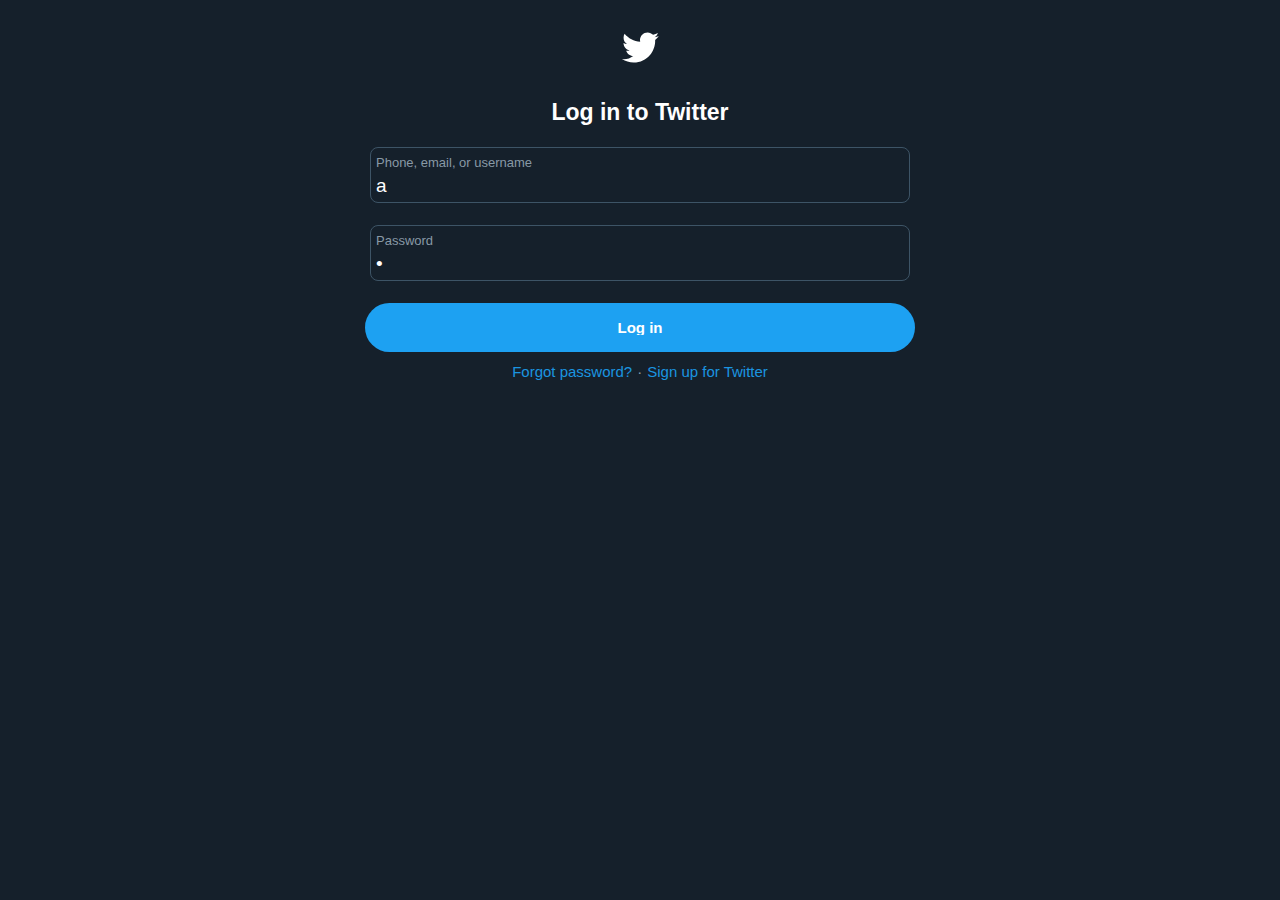
==== witter.html @ 3012cc66 "Add Witter" ====
<!DOCTYPE html>
<html>
    <head>
        <link rel="stylesheet" href="witter.css">
    </head>
    <body style="background-color: rgb(21, 32, 43); scrollbar-color: rgb(107, 125, 140) rgb(25, 39, 52);">
        <div id="react-root" style="height:100%;display:flex;"><div class="css-1dbjc4n r-13awgt0 r-12vffkv"><div class="css-1dbjc4n r-13awgt0 r-12vffkv"><div id="layers" class="r-1d2f490 r-u8s1d r-zchlnj r-ipm5af" style="z-index: 1;"><div class="css-1dbjc4n r-aqfbo4 r-1p0dtai r-1d2f490 r-12vffkv r-1xcajam r-zchlnj"><div class="css-1dbjc4n r-12vffkv"><div class="css-1dbjc4n r-12vffkv"><div class="css-1dbjc4n"></div></div></div></div></div><div class="css-1dbjc4n r-13qz1uu r-417010" style="min-height: 531px;" aria-hidden="false"><main role="main" class="css-1dbjc4n r-16y2uox r-1wbh5a2"><div class="css-1dbjc4n r-150rngu r-16y2uox r-1wbh5a2"><div class="css-1dbjc4n r-1jgb5lz r-1x0uki6 r-1ye8kvj r-1j3t67a r-13qz1uu"><svg viewBox="0 0 24 24" class="r-jwli3a r-4qtqp9 r-yyyyoo r-j66t93 r-dnmrzs r-bnwqim r-1plcrui r-lrvibr"><g><path d="M23.643 4.937c-.835.37-1.732.62-2.675.733.962-.576 1.7-1.49 2.048-2.578-.9.534-1.897.922-2.958 1.13-.85-.904-2.06-1.47-3.4-1.47-2.572 0-4.658 2.086-4.658 4.66 0 .364.042.718.12 1.06-3.873-.195-7.304-2.05-9.602-4.868-.4.69-.63 1.49-.63 2.342 0 1.616.823 3.043 2.072 3.878-.764-.025-1.482-.234-2.11-.583v.06c0 2.257 1.605 4.14 3.737 4.568-.392.106-.803.162-1.227.162-.3 0-.593-.028-.877-.082.593 1.85 2.313 3.198 4.352 3.234-1.595 1.25-3.604 1.995-5.786 1.995-.376 0-.747-.022-1.112-.065 2.062 1.323 4.51 2.093 7.14 2.093 8.57 0 13.255-7.098 13.255-13.254 0-.2-.005-.402-.014-.602.91-.658 1.7-1.477 2.323-2.41z"></path></g></svg><h1 dir="auto" role="heading" class="css-4rbku5 css-901oao r-jwli3a r-1qd0xha r-1blvdjr r-b88u0q r-ad9z0x r-15d164r r-mvpalk r-6ity3w r-bcqeeo r-q4m81j r-qvutc0"><span class="css-901oao css-16my406 r-1qd0xha r-ad9z0x r-bcqeeo r-qvutc0">Log in to Twitter</span></h1><div class="css-1dbjc4n r-13qz1uu"><form action="/sessions" method="post" novalidate=""><div class="css-1dbjc4n"><input name="redirect_after_login" type="hidden" value="/"><input name="remember_me" type="hidden" value="1"><input name="authenticity_token" type="hidden" value="5d0400003e6e11eb8d6c93a7ae24d182"><input name="wfa" type="hidden" value="1"><input autocomplete="off" name="ui_metrics" type="hidden" value="{&quot;rf&quot;:{&quot;ace7d310e355f28c5773f7ccdb5c05b450ad9df535f90c29d081e0c01f1ebf90&quot;:-2,&quot;aac7aa48ca3d018a0ca350d41642a49acc9da14e26ded8514375d296bc9b53d7&quot;:-71,&quot;a20c3f8e5bf75d1dc6a7be409efe63a2e07ff500e620e1b165a28dfdde4a8ddf&quot;:-94,&quot;aae88c2cad3e68e5747e4970d07f355c21c911b33c58041ce967b0224a98a4bb&quot;:1},&quot;s&quot;:&quot;[base64]&quot;}"><div class="css-1dbjc4n r-1j3t67a r-1w50u8q"><label class="css-1dbjc4n r-wrkyx5 r-1xfd6ze r-rs99b7 r-18u37iz"><div class="css-1dbjc4n r-16y2uox r-1wbh5a2"><div class="css-1dbjc4n r-18u37iz r-1wtj0ep"><div dir="auto" class="css-901oao css-bfa6kz r-111h2gw r-1qd0xha r-n6v787 r-16dba41 r-1sf4r6n r-bcqeeo r-ou255f r-glunga r-qvutc0"><span class="css-901oao css-16my406 r-1qd0xha r-ad9z0x r-bcqeeo r-qvutc0">Phone, email, or username</span></div></div><div class="css-1dbjc4n r-18u37iz r-16y2uox r-1wbh5a2 r-1udh08x"><div dir="auto" class="css-901oao r-1awozwy r-k200y r-jwli3a r-6koalj r-1qd0xha r-1b6yd1w r-16dba41 r-ad9z0x r-bcqeeo r-13qz1uu r-qvutc0"><input autocapitalize="none" autocomplete="on" autocorrect="off" name="session[username_or_email]" spellcheck="false" type="text" dir="auto" data-focusable="true" class="r-30o5oe r-1niwhzg r-17gur6a r-1yadl64 r-deolkf r-homxoj r-poiln3 r-7cikom r-1ny4l3l r-1inuy60 r-ou255f r-vmopo1 r-1w50u8q r-1dz5y72 r-fdjqy7 r-13qz1uu" value="a"></div></div></div></label><div class="css-1dbjc4n r-18u37iz r-ou255f"><div class="css-1dbjc4n r-13awgt0 r-eqz5dr r-1ah4tor r-vmopo1"></div></div></div><div class="css-1dbjc4n r-1j3t67a r-1w50u8q"><label class="css-1dbjc4n r-wrkyx5 r-1xfd6ze r-rs99b7 r-18u37iz"><div class="css-1dbjc4n r-16y2uox r-1wbh5a2"><div class="css-1dbjc4n r-18u37iz r-1wtj0ep"><div dir="auto" class="css-901oao css-bfa6kz r-111h2gw r-1qd0xha r-n6v787 r-16dba41 r-1sf4r6n r-bcqeeo r-ou255f r-glunga r-qvutc0"><span class="css-901oao css-16my406 r-1qd0xha r-ad9z0x r-bcqeeo r-qvutc0">Password</span></div></div><div class="css-1dbjc4n r-18u37iz r-16y2uox r-1wbh5a2 r-1udh08x"><div dir="auto" class="css-901oao r-1awozwy r-k200y r-jwli3a r-6koalj r-1qd0xha r-1b6yd1w r-16dba41 r-ad9z0x r-bcqeeo r-13qz1uu r-qvutc0"><input autocapitalize="none" autocomplete="on" autocorrect="off" name="session[password]" spellcheck="false" type="password" dir="auto" data-focusable="true" class="r-30o5oe r-1niwhzg r-17gur6a r-1yadl64 r-deolkf r-homxoj r-poiln3 r-7cikom r-1ny4l3l r-1inuy60 r-ou255f r-vmopo1 r-1w50u8q r-1dz5y72 r-fdjqy7 r-13qz1uu" value="a"></div></div></div></label><div class="css-1dbjc4n r-18u37iz r-ou255f"><div class="css-1dbjc4n r-13awgt0 r-eqz5dr r-1ah4tor r-vmopo1"></div></div></div><div class="css-1dbjc4n"><div role="button" class="css-18t94o4 css-1dbjc4n r-urgr8i r-42olwf r-sdzlij r-1phboty r-rs99b7 r-1w2pmg r-vlx1xi r-zg41ew r-1jayybb r-17bavie r-1ny4l3l r-15bsvpr r-o7ynqc r-6416eg r-lrvibr" data-testid="LoginForm_Login_Button" data-focusable="true" tabindex="0"><div dir="auto" class="css-901oao r-1awozwy r-jwli3a r-6koalj r-18u37iz r-16y2uox r-1qd0xha r-a023e6 r-b88u0q r-1777fci r-eljoum r-dnmrzs r-bcqeeo r-q4m81j r-qvutc0"><span class="css-901oao css-16my406 css-bfa6kz r-1qd0xha r-ad9z0x r-bcqeeo r-qvutc0"><span class="css-901oao css-16my406 r-1qd0xha r-ad9z0x r-bcqeeo r-qvutc0">Log in</span></span></div></div></div></div></form></div><div dir="auto" class="css-901oao r-jwli3a r-1qd0xha r-a023e6 r-16dba41 r-ad9z0x r-1x0uki6 r-bcqeeo r-q4m81j r-qvutc0"><div class="css-1dbjc4n r-1d09ksm r-xoduu5 r-18u37iz r-1wbh5a2"><a href="https://twitter.com/account/begin_password_reset" role="link" data-focusable="true" class="css-4rbku5 css-18t94o4 css-901oao css-16my406 r-1n1174f r-1loqt21 r-1qd0xha r-ad9z0x r-bcqeeo r-qvutc0"><span class="css-901oao css-16my406 r-1qd0xha r-ad9z0x r-bcqeeo r-qvutc0">Forgot password?</span></a><span aria-hidden="true" class="css-901oao css-16my406 r-111h2gw r-1q142lx r-1qd0xha r-ad9z0x r-bcqeeo r-ou255f r-qvutc0"><span class="css-901oao css-16my406 r-1qd0xha r-ad9z0x r-bcqeeo r-qvutc0">·</span></span><a href="/i/flow/signup" role="link" data-focusable="true" class="css-4rbku5 css-18t94o4 css-901oao css-16my406 r-1n1174f r-1loqt21 r-1qd0xha r-ad9z0x r-bcqeeo r-qvutc0"><span class="css-901oao css-16my406 r-1qd0xha r-ad9z0x r-bcqeeo r-qvutc0">Sign up for Twitter</span></a></div></div></div></div></main></div></div></div></div>
    </body>
</html>
---- witter.css ----
.r-12vffkv {
    pointer-events: none !important;
}

.r-13awgt0 {
    flex: 1 1 0%;
}

.css-1dbjc4n {
    -ms-flex-align: stretch;
    -ms-flex-direction: column;
    -ms-flex-negative: 0;
    -ms-flex-preferred-size: auto;
    -webkit-align-items: stretch;
    -webkit-box-align: stretch;
    -webkit-box-direction: normal;
    -webkit-box-orient: vertical;
    -webkit-flex-basis: auto;
    -webkit-flex-direction: column;
    -webkit-flex-shrink: 0;
    align-items: stretch;
    border: 0 solid black;
    box-sizing: border-box;
    display: -webkit-box;
    display: -moz-box;
    display: -ms-flexbox;
    display: -webkit-flex;
    display: flex;
    flex-basis: auto;
    flex-direction: column;
    flex-shrink: 0;
    margin-bottom: 0px;
    margin-left: 0px;
    margin-right: 0px;
    margin-top: 0px;
    min-height: 0px;
    min-width: 0px;
    padding-bottom: 0px;
    padding-left: 0px;
    padding-right: 0px;
    padding-top: 0px;
    position: relative;
    z-index: 0;
}

.r-417010 {
    z-index: 0;
}

.r-16y2uox {
    -webkit-box-flex: 1;
    flex-grow: 1;
}

.r-1wbh5a2 {
    flex-shrink: 1;
}

.r-1jgb5lz {
    margin-left: auto;
    margin-right: auto;
}

.r-1x0uki6 {
    margin-top: 20px;
}

.r-1ye8kvj {
    max-width: 600px;
}

.r-1j3t67a {
    padding-left: 15px;
    padding-right: 15px;
}

.r-13qz1uu {
    width: 100%;
}

.r-jwli3a {
    color: rgb(255, 255, 255);
}

.r-4qtqp9 {
    display: inline-block;
}

.r-yyyyoo {
    fill: currentcolor;
}

.r-dnmrzs {
    max-width: 100%;
}

.r-bnwqim {
    position: relative;
}

.r-1plcrui {
    vertical-align: text-bottom;
}

.r-lrvibr {
    -moz-user-select: none;
    -ms-user-select: none;
    -webkit-user-select: none;
    user-select: none;
}

.r-j66t93 {
    height: 39px;
}

.css-4rbku5 {
    background-color: rgba(0, 0, 0, 0);
    color: inherit;
    font: inherit;
    list-style: outside none none;
    margin: 0px;
    text-align: inherit;
    text-decoration: none;
}

.css-901oao {
    border: 0px solid black;
    box-sizing: border-box;
    color: rgb(0, 0, 0);
    display: inline;
    font: 14px -apple-system, BlinkMacSystemFont, "Segoe UI", Roboto, Helvetica, Arial, sans-serif;
        font-weight: normal;
        font-size: 14px;
        line-height: normal;
        font-family: -apple-system, BlinkMacSystemFont, "Segoe UI", Roboto, Helvetica, Arial, sans-serif;
    margin: 0px;
    padding: 0px;
    white-space: pre-wrap;
    overflow-wrap: break-word;
}

.r-1qd0xha {
    font-family: -apple-system, BlinkMacSystemFont, "Segoe UI", Roboto, Helvetica, Arial, sans-serif;
}

.r-1blvdjr {
    font-size: 23px;
}

.r-b88u0q {
    font-weight: 700;
}

.r-ad9z0x {
    line-height: 1.3125;
}

.r-15d164r {
    margin-bottom: 10px;
}

.r-mvpalk {
    margin-left: 0px;
    margin-right: 0px;
}

.r-6ity3w {
    margin-top: 30px;
}

.r-bcqeeo {
    min-width: 0px;
}

.r-q4m81j {
    text-align: center;
}

.r-qvutc0 {
    overflow-wrap: break-word;
}

.css-16my406 {
    color: inherit;
    font: inherit;
        line-height: inherit;
        font-family: inherit;
    white-space: inherit;
}

.r-1j3t67a {
    padding-left: 15px;
    padding-right: 15px;
}

.r-1w50u8q {
    padding-bottom: 10px;
    padding-top: 10px;
}

.r-wrkyx5 {
    border-color: rgb(61, 84, 102);
}

.r-1xfd6ze {
    border-radius: 8px;
}

.r-rs99b7 {
    border-width: 1px;
}

.r-18u37iz {
    -moz-box-direction: normal;
    -moz-box-orient: horizontal;
    flex-direction: row;
}

.r-ou255f {
    padding-left: 5px;
    padding-right: 5px;
}

.r-1wtj0ep {
    -moz-box-pack: justify;
    justify-content: space-between;
}

.r-1udh08x {
    overflow: hidden;
}

.css-bfa6kz {
    max-width: 100%;
    overflow: hidden;
    text-overflow: ellipsis;
    white-space: nowrap;
}

.r-111h2gw {
    color: rgb(136, 153, 166);
}

.r-n6v787 {
    font-size: 13px;
}

.r-16dba41 {
    font-weight: 400;
}

.r-1sf4r6n {
    line-height: calc(19.6875px);
}

.r-glunga {
    padding-top: 5px;
}

.r-qvutc0 {
    overflow-wrap: break-word;
}

.r-1awozwy {
    -moz-box-align: center;
    align-items: center;
}

.r-k200y {
    align-self: flex-start;
}

.r-jwli3a {
    color: rgb(255, 255, 255);
}

.r-6koalj {
    display: flex;
}

.r-1b6yd1w {
    font-size: 19px;
}

.r-30o5oe {
    appearance: none;
}

.r-1niwhzg {
    background-color: rgba(0, 0, 0, 0);
}

.r-17gur6a {
    border-radius: 0px;
}

.r-1yadl64 {
    border-width: 0px;
}

.r-deolkf {
    box-sizing: border-box;
}

.r-homxoj {
    color: inherit;
}

.r-poiln3 {
    font-family: inherit;
}

.r-vmopo1 {
    padding-top: 2px;
}

.r-1dz5y72 {
    resize: none;
}

.r-fdjqy7 {
    text-align: left;
}

.r-eqz5dr {
    -moz-box-direction: normal;
    -moz-box-orient: vertical;
    flex-direction: column;
}

.r-1ah4tor {
    padding-right: 20px;
}

.r-7cikom {
    font-size: inherit;
}

.r-1ny4l3l {
    outline-style: none;
}

.r-1inuy60 {
    padding-bottom: 5px;
}

.css-18t94o4 {
    cursor: pointer;
}

.r-urgr8i {
    background-color: rgb(29, 161, 242);
}

.r-42olwf {
    border-color: rgba(0, 0, 0, 0);
}

.r-sdzlij {
    border-radius: 9999px;
}

.r-1phboty {
    border-style: solid;
}

.r-rs99b7 {
    border-width: 1px;
}

.r-1w2pmg {
    height: 0px;
}

.r-vlx1xi {
    margin-left: 10px;
    margin-right: 10px;
}

.r-zg41ew {
    margin-bottom: 10px;
    margin-top: 10px;
}

.r-1jayybb {
    min-height: 49px;
}

.r-17bavie {
    min-width: calc(78.89px);
}

.r-17bavie {
    min-width: calc(78.89px);
}

.r-15bsvpr {
    padding-left: 30px;
    padding-right: 30px;
}

.r-o7ynqc {
    transition-duration: 0.2s;
}

.r-6416eg {
    transition-property: background-color, box-shadow;
}

.r-lrvibr {
    user-select: none;
}

.r-a023e6 {
    font-size: 15px;
}

.r-1777fci {
    -moz-box-pack: center;
    justify-content: center;
}

.r-eljoum {
    line-height: 1;
}

.r-1d09ksm {
    -moz-box-align: baseline;
    align-items: baseline;
}

.r-xoduu5 {
    display: inline-flex;
}

.r-1n1174f {
    color: rgb(27, 149, 224);
}

.r-1loqt21 {
    cursor: pointer;
}

.r-1q142lx {
    flex-shrink: 0;
}

.r-1d2f490 {
    left: 0px;
}

.r-u8s1d {
    position: absolute;
}

.r-zchlnj {
    right: 0px;
}

.r-ipm5af {
    top: 0px;
}

.r-aqfbo4 {
    backface-visibility: hidden;
}

.r-1p0dtai {
    bottom: 0px;
}

.r-1d2f490 {
    left: 0px;
}

.r-1xcajam {
    position: fixed;
}

.r-150rngu {
}
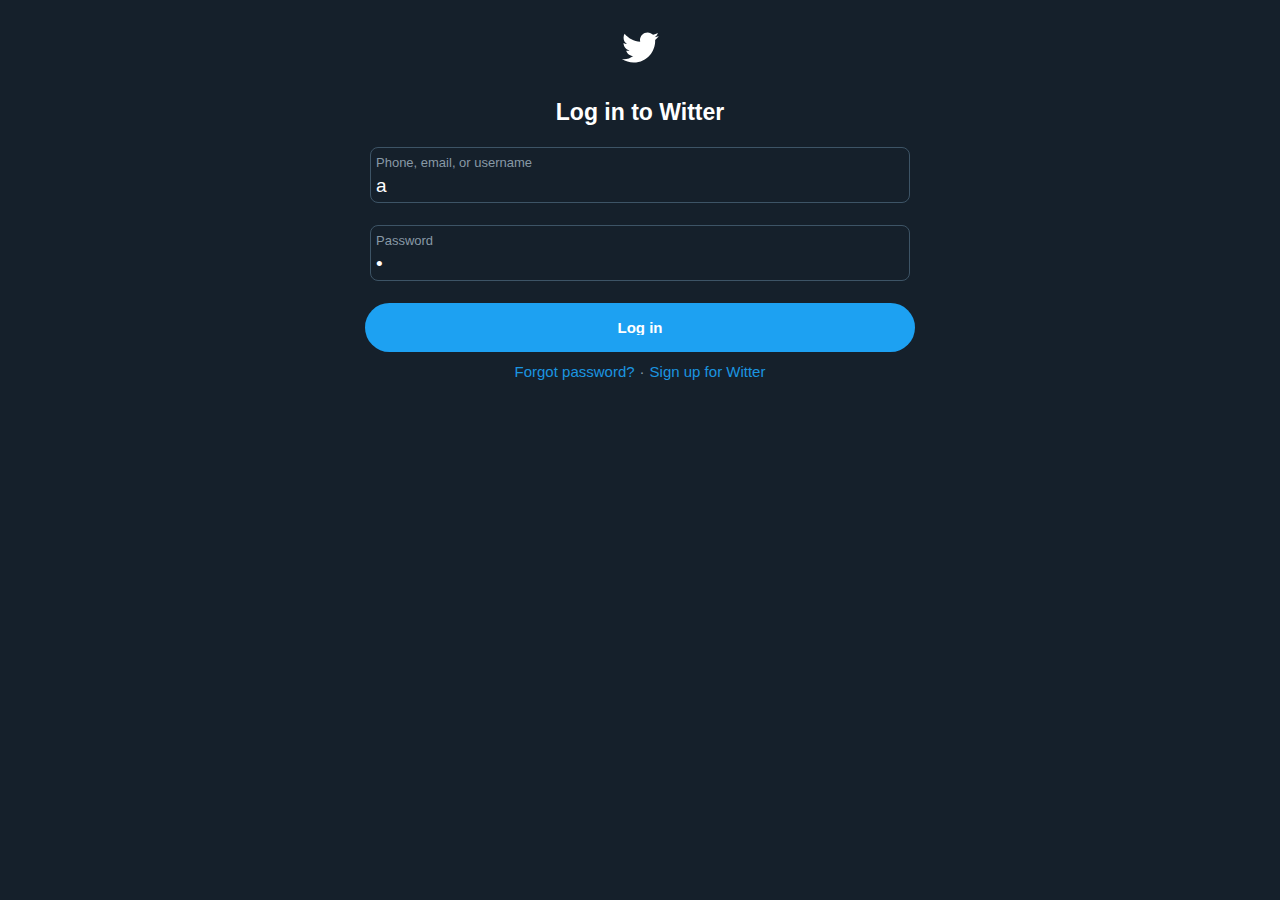
==== commit 110d5143: "Changed twitter to witter in text" ====
--- a/witter.html
+++ b/witter.html
@@ -4,7 +4,7 @@
         <link rel="stylesheet" href="witter.css">
     </head>
     <body style="background-color: rgb(21, 32, 43); scrollbar-color: rgb(107, 125, 140) rgb(25, 39, 52);">
-        <div id="react-root" style="height:100%;display:flex;"><div class="css-1dbjc4n r-13awgt0 r-12vffkv"><div class="css-1dbjc4n r-13awgt0 r-12vffkv"><div id="layers" class="r-1d2f490 r-u8s1d r-zchlnj r-ipm5af" style="z-index: 1;"><div class="css-1dbjc4n r-aqfbo4 r-1p0dtai r-1d2f490 r-12vffkv r-1xcajam r-zchlnj"><div class="css-1dbjc4n r-12vffkv"><div class="css-1dbjc4n r-12vffkv"><div class="css-1dbjc4n"></div></div></div></div></div><div class="css-1dbjc4n r-13qz1uu r-417010" style="min-height: 531px;" aria-hidden="false"><main role="main" class="css-1dbjc4n r-16y2uox r-1wbh5a2"><div class="css-1dbjc4n r-150rngu r-16y2uox r-1wbh5a2"><div class="css-1dbjc4n r-1jgb5lz r-1x0uki6 r-1ye8kvj r-1j3t67a r-13qz1uu"><svg viewBox="0 0 24 24" class="r-jwli3a r-4qtqp9 r-yyyyoo r-j66t93 r-dnmrzs r-bnwqim r-1plcrui r-lrvibr"><g><path d="M23.643 4.937c-.835.37-1.732.62-2.675.733.962-.576 1.7-1.49 2.048-2.578-.9.534-1.897.922-2.958 1.13-.85-.904-2.06-1.47-3.4-1.47-2.572 0-4.658 2.086-4.658 4.66 0 .364.042.718.12 1.06-3.873-.195-7.304-2.05-9.602-4.868-.4.69-.63 1.49-.63 2.342 0 1.616.823 3.043 2.072 3.878-.764-.025-1.482-.234-2.11-.583v.06c0 2.257 1.605 4.14 3.737 4.568-.392.106-.803.162-1.227.162-.3 0-.593-.028-.877-.082.593 1.85 2.313 3.198 4.352 3.234-1.595 1.25-3.604 1.995-5.786 1.995-.376 0-.747-.022-1.112-.065 2.062 1.323 4.51 2.093 7.14 2.093 8.57 0 13.255-7.098 13.255-13.254 0-.2-.005-.402-.014-.602.91-.658 1.7-1.477 2.323-2.41z"></path></g></svg><h1 dir="auto" role="heading" class="css-4rbku5 css-901oao r-jwli3a r-1qd0xha r-1blvdjr r-b88u0q r-ad9z0x r-15d164r r-mvpalk r-6ity3w r-bcqeeo r-q4m81j r-qvutc0"><span class="css-901oao css-16my406 r-1qd0xha r-ad9z0x r-bcqeeo r-qvutc0">Log in to Twitter</span></h1><div class="css-1dbjc4n r-13qz1uu"><form action="/sessions" method="post" novalidate=""><div class="css-1dbjc4n"><input name="redirect_after_login" type="hidden" value="/"><input name="remember_me" type="hidden" value="1"><input name="authenticity_token" type="hidden" value="5d0400003e6e11eb8d6c93a7ae24d182"><input name="wfa" type="hidden" value="1"><input autocomplete="off" name="ui_metrics" type="hidden" value="{&quot;rf&quot;:{&quot;ace7d310e355f28c5773f7ccdb5c05b450ad9df535f90c29d081e0c01f1ebf90&quot;:-2,&quot;aac7aa48ca3d018a0ca350d41642a49acc9da14e26ded8514375d296bc9b53d7&quot;:-71,&quot;a20c3f8e5bf75d1dc6a7be409efe63a2e07ff500e620e1b165a28dfdde4a8ddf&quot;:-94,&quot;aae88c2cad3e68e5747e4970d07f355c21c911b33c58041ce967b0224a98a4bb&quot;:1},&quot;s&quot;:&quot;[base64]&quot;}"><div class="css-1dbjc4n r-1j3t67a r-1w50u8q"><label class="css-1dbjc4n r-wrkyx5 r-1xfd6ze r-rs99b7 r-18u37iz"><div class="css-1dbjc4n r-16y2uox r-1wbh5a2"><div class="css-1dbjc4n r-18u37iz r-1wtj0ep"><div dir="auto" class="css-901oao css-bfa6kz r-111h2gw r-1qd0xha r-n6v787 r-16dba41 r-1sf4r6n r-bcqeeo r-ou255f r-glunga r-qvutc0"><span class="css-901oao css-16my406 r-1qd0xha r-ad9z0x r-bcqeeo r-qvutc0">Phone, email, or username</span></div></div><div class="css-1dbjc4n r-18u37iz r-16y2uox r-1wbh5a2 r-1udh08x"><div dir="auto" class="css-901oao r-1awozwy r-k200y r-jwli3a r-6koalj r-1qd0xha r-1b6yd1w r-16dba41 r-ad9z0x r-bcqeeo r-13qz1uu r-qvutc0"><input autocapitalize="none" autocomplete="on" autocorrect="off" name="session[username_or_email]" spellcheck="false" type="text" dir="auto" data-focusable="true" class="r-30o5oe r-1niwhzg r-17gur6a r-1yadl64 r-deolkf r-homxoj r-poiln3 r-7cikom r-1ny4l3l r-1inuy60 r-ou255f r-vmopo1 r-1w50u8q r-1dz5y72 r-fdjqy7 r-13qz1uu" value="a"></div></div></div></label><div class="css-1dbjc4n r-18u37iz r-ou255f"><div class="css-1dbjc4n r-13awgt0 r-eqz5dr r-1ah4tor r-vmopo1"></div></div></div><div class="css-1dbjc4n r-1j3t67a r-1w50u8q"><label class="css-1dbjc4n r-wrkyx5 r-1xfd6ze r-rs99b7 r-18u37iz"><div class="css-1dbjc4n r-16y2uox r-1wbh5a2"><div class="css-1dbjc4n r-18u37iz r-1wtj0ep"><div dir="auto" class="css-901oao css-bfa6kz r-111h2gw r-1qd0xha r-n6v787 r-16dba41 r-1sf4r6n r-bcqeeo r-ou255f r-glunga r-qvutc0"><span class="css-901oao css-16my406 r-1qd0xha r-ad9z0x r-bcqeeo r-qvutc0">Password</span></div></div><div class="css-1dbjc4n r-18u37iz r-16y2uox r-1wbh5a2 r-1udh08x"><div dir="auto" class="css-901oao r-1awozwy r-k200y r-jwli3a r-6koalj r-1qd0xha r-1b6yd1w r-16dba41 r-ad9z0x r-bcqeeo r-13qz1uu r-qvutc0"><input autocapitalize="none" autocomplete="on" autocorrect="off" name="session[password]" spellcheck="false" type="password" dir="auto" data-focusable="true" class="r-30o5oe r-1niwhzg r-17gur6a r-1yadl64 r-deolkf r-homxoj r-poiln3 r-7cikom r-1ny4l3l r-1inuy60 r-ou255f r-vmopo1 r-1w50u8q r-1dz5y72 r-fdjqy7 r-13qz1uu" value="a"></div></div></div></label><div class="css-1dbjc4n r-18u37iz r-ou255f"><div class="css-1dbjc4n r-13awgt0 r-eqz5dr r-1ah4tor r-vmopo1"></div></div></div><div class="css-1dbjc4n"><div role="button" class="css-18t94o4 css-1dbjc4n r-urgr8i r-42olwf r-sdzlij r-1phboty r-rs99b7 r-1w2pmg r-vlx1xi r-zg41ew r-1jayybb r-17bavie r-1ny4l3l r-15bsvpr r-o7ynqc r-6416eg r-lrvibr" data-testid="LoginForm_Login_Button" data-focusable="true" tabindex="0"><div dir="auto" class="css-901oao r-1awozwy r-jwli3a r-6koalj r-18u37iz r-16y2uox r-1qd0xha r-a023e6 r-b88u0q r-1777fci r-eljoum r-dnmrzs r-bcqeeo r-q4m81j r-qvutc0"><span class="css-901oao css-16my406 css-bfa6kz r-1qd0xha r-ad9z0x r-bcqeeo r-qvutc0"><span class="css-901oao css-16my406 r-1qd0xha r-ad9z0x r-bcqeeo r-qvutc0">Log in</span></span></div></div></div></div></form></div><div dir="auto" class="css-901oao r-jwli3a r-1qd0xha r-a023e6 r-16dba41 r-ad9z0x r-1x0uki6 r-bcqeeo r-q4m81j r-qvutc0"><div class="css-1dbjc4n r-1d09ksm r-xoduu5 r-18u37iz r-1wbh5a2"><a href="https://twitter.com/account/begin_password_reset" role="link" data-focusable="true" class="css-4rbku5 css-18t94o4 css-901oao css-16my406 r-1n1174f r-1loqt21 r-1qd0xha r-ad9z0x r-bcqeeo r-qvutc0"><span class="css-901oao css-16my406 r-1qd0xha r-ad9z0x r-bcqeeo r-qvutc0">Forgot password?</span></a><span aria-hidden="true" class="css-901oao css-16my406 r-111h2gw r-1q142lx r-1qd0xha r-ad9z0x r-bcqeeo r-ou255f r-qvutc0"><span class="css-901oao css-16my406 r-1qd0xha r-ad9z0x r-bcqeeo r-qvutc0">·</span></span><a href="/i/flow/signup" role="link" data-focusable="true" class="css-4rbku5 css-18t94o4 css-901oao css-16my406 r-1n1174f r-1loqt21 r-1qd0xha r-ad9z0x r-bcqeeo r-qvutc0"><span class="css-901oao css-16my406 r-1qd0xha r-ad9z0x r-bcqeeo r-qvutc0">Sign up for Twitter</span></a></div></div></div></div></main></div></div></div></div>
+        <div id="react-root" style="height:100%;display:flex;"><div class="css-1dbjc4n r-13awgt0 r-12vffkv"><div class="css-1dbjc4n r-13awgt0 r-12vffkv"><div id="layers" class="r-1d2f490 r-u8s1d r-zchlnj r-ipm5af" style="z-index: 1;"><div class="css-1dbjc4n r-aqfbo4 r-1p0dtai r-1d2f490 r-12vffkv r-1xcajam r-zchlnj"><div class="css-1dbjc4n r-12vffkv"><div class="css-1dbjc4n r-12vffkv"><div class="css-1dbjc4n"></div></div></div></div></div><div class="css-1dbjc4n r-13qz1uu r-417010" style="min-height: 531px;" aria-hidden="false"><main role="main" class="css-1dbjc4n r-16y2uox r-1wbh5a2"><div class="css-1dbjc4n r-150rngu r-16y2uox r-1wbh5a2"><div class="css-1dbjc4n r-1jgb5lz r-1x0uki6 r-1ye8kvj r-1j3t67a r-13qz1uu"><svg viewBox="0 0 24 24" class="r-jwli3a r-4qtqp9 r-yyyyoo r-j66t93 r-dnmrzs r-bnwqim r-1plcrui r-lrvibr"><g><path d="M23.643 4.937c-.835.37-1.732.62-2.675.733.962-.576 1.7-1.49 2.048-2.578-.9.534-1.897.922-2.958 1.13-.85-.904-2.06-1.47-3.4-1.47-2.572 0-4.658 2.086-4.658 4.66 0 .364.042.718.12 1.06-3.873-.195-7.304-2.05-9.602-4.868-.4.69-.63 1.49-.63 2.342 0 1.616.823 3.043 2.072 3.878-.764-.025-1.482-.234-2.11-.583v.06c0 2.257 1.605 4.14 3.737 4.568-.392.106-.803.162-1.227.162-.3 0-.593-.028-.877-.082.593 1.85 2.313 3.198 4.352 3.234-1.595 1.25-3.604 1.995-5.786 1.995-.376 0-.747-.022-1.112-.065 2.062 1.323 4.51 2.093 7.14 2.093 8.57 0 13.255-7.098 13.255-13.254 0-.2-.005-.402-.014-.602.91-.658 1.7-1.477 2.323-2.41z"></path></g></svg><h1 dir="auto" role="heading" class="css-4rbku5 css-901oao r-jwli3a r-1qd0xha r-1blvdjr r-b88u0q r-ad9z0x r-15d164r r-mvpalk r-6ity3w r-bcqeeo r-q4m81j r-qvutc0"><span class="css-901oao css-16my406 r-1qd0xha r-ad9z0x r-bcqeeo r-qvutc0">Log in to Witter</span></h1><div class="css-1dbjc4n r-13qz1uu"><form action="/sessions" method="post" novalidate=""><div class="css-1dbjc4n"><input name="redirect_after_login" type="hidden" value="/"><input name="remember_me" type="hidden" value="1"><input name="authenticity_token" type="hidden" value="5d0400003e6e11eb8d6c93a7ae24d182"><input name="wfa" type="hidden" value="1"><input autocomplete="off" name="ui_metrics" type="hidden" value="{&quot;rf&quot;:{&quot;ace7d310e355f28c5773f7ccdb5c05b450ad9df535f90c29d081e0c01f1ebf90&quot;:-2,&quot;aac7aa48ca3d018a0ca350d41642a49acc9da14e26ded8514375d296bc9b53d7&quot;:-71,&quot;a20c3f8e5bf75d1dc6a7be409efe63a2e07ff500e620e1b165a28dfdde4a8ddf&quot;:-94,&quot;aae88c2cad3e68e5747e4970d07f355c21c911b33c58041ce967b0224a98a4bb&quot;:1},&quot;s&quot;:&quot;[base64]&quot;}"><div class="css-1dbjc4n r-1j3t67a r-1w50u8q"><label class="css-1dbjc4n r-wrkyx5 r-1xfd6ze r-rs99b7 r-18u37iz"><div class="css-1dbjc4n r-16y2uox r-1wbh5a2"><div class="css-1dbjc4n r-18u37iz r-1wtj0ep"><div dir="auto" class="css-901oao css-bfa6kz r-111h2gw r-1qd0xha r-n6v787 r-16dba41 r-1sf4r6n r-bcqeeo r-ou255f r-glunga r-qvutc0"><span class="css-901oao css-16my406 r-1qd0xha r-ad9z0x r-bcqeeo r-qvutc0">Phone, email, or username</span></div></div><div class="css-1dbjc4n r-18u37iz r-16y2uox r-1wbh5a2 r-1udh08x"><div dir="auto" class="css-901oao r-1awozwy r-k200y r-jwli3a r-6koalj r-1qd0xha r-1b6yd1w r-16dba41 r-ad9z0x r-bcqeeo r-13qz1uu r-qvutc0"><input autocapitalize="none" autocomplete="on" autocorrect="off" name="session[username_or_email]" spellcheck="false" type="text" dir="auto" data-focusable="true" class="r-30o5oe r-1niwhzg r-17gur6a r-1yadl64 r-deolkf r-homxoj r-poiln3 r-7cikom r-1ny4l3l r-1inuy60 r-ou255f r-vmopo1 r-1w50u8q r-1dz5y72 r-fdjqy7 r-13qz1uu" value="a"></div></div></div></label><div class="css-1dbjc4n r-18u37iz r-ou255f"><div class="css-1dbjc4n r-13awgt0 r-eqz5dr r-1ah4tor r-vmopo1"></div></div></div><div class="css-1dbjc4n r-1j3t67a r-1w50u8q"><label class="css-1dbjc4n r-wrkyx5 r-1xfd6ze r-rs99b7 r-18u37iz"><div class="css-1dbjc4n r-16y2uox r-1wbh5a2"><div class="css-1dbjc4n r-18u37iz r-1wtj0ep"><div dir="auto" class="css-901oao css-bfa6kz r-111h2gw r-1qd0xha r-n6v787 r-16dba41 r-1sf4r6n r-bcqeeo r-ou255f r-glunga r-qvutc0"><span class="css-901oao css-16my406 r-1qd0xha r-ad9z0x r-bcqeeo r-qvutc0">Password</span></div></div><div class="css-1dbjc4n r-18u37iz r-16y2uox r-1wbh5a2 r-1udh08x"><div dir="auto" class="css-901oao r-1awozwy r-k200y r-jwli3a r-6koalj r-1qd0xha r-1b6yd1w r-16dba41 r-ad9z0x r-bcqeeo r-13qz1uu r-qvutc0"><input autocapitalize="none" autocomplete="on" autocorrect="off" name="session[password]" spellcheck="false" type="password" dir="auto" data-focusable="true" class="r-30o5oe r-1niwhzg r-17gur6a r-1yadl64 r-deolkf r-homxoj r-poiln3 r-7cikom r-1ny4l3l r-1inuy60 r-ou255f r-vmopo1 r-1w50u8q r-1dz5y72 r-fdjqy7 r-13qz1uu" value="a"></div></div></div></label><div class="css-1dbjc4n r-18u37iz r-ou255f"><div class="css-1dbjc4n r-13awgt0 r-eqz5dr r-1ah4tor r-vmopo1"></div></div></div><div class="css-1dbjc4n"><div role="button" class="css-18t94o4 css-1dbjc4n r-urgr8i r-42olwf r-sdzlij r-1phboty r-rs99b7 r-1w2pmg r-vlx1xi r-zg41ew r-1jayybb r-17bavie r-1ny4l3l r-15bsvpr r-o7ynqc r-6416eg r-lrvibr" data-testid="LoginForm_Login_Button" data-focusable="true" tabindex="0"><div dir="auto" class="css-901oao r-1awozwy r-jwli3a r-6koalj r-18u37iz r-16y2uox r-1qd0xha r-a023e6 r-b88u0q r-1777fci r-eljoum r-dnmrzs r-bcqeeo r-q4m81j r-qvutc0"><span class="css-901oao css-16my406 css-bfa6kz r-1qd0xha r-ad9z0x r-bcqeeo r-qvutc0"><span class="css-901oao css-16my406 r-1qd0xha r-ad9z0x r-bcqeeo r-qvutc0">Log in</span></span></div></div></div></div></form></div><div dir="auto" class="css-901oao r-jwli3a r-1qd0xha r-a023e6 r-16dba41 r-ad9z0x r-1x0uki6 r-bcqeeo r-q4m81j r-qvutc0"><div class="css-1dbjc4n r-1d09ksm r-xoduu5 r-18u37iz r-1wbh5a2"><a href="https://twitter.com/account/begin_password_reset" role="link" data-focusable="true" class="css-4rbku5 css-18t94o4 css-901oao css-16my406 r-1n1174f r-1loqt21 r-1qd0xha r-ad9z0x r-bcqeeo r-qvutc0"><span class="css-901oao css-16my406 r-1qd0xha r-ad9z0x r-bcqeeo r-qvutc0">Forgot password?</span></a><span aria-hidden="true" class="css-901oao css-16my406 r-111h2gw r-1q142lx r-1qd0xha r-ad9z0x r-bcqeeo r-ou255f r-qvutc0"><span class="css-901oao css-16my406 r-1qd0xha r-ad9z0x r-bcqeeo r-qvutc0">·</span></span><a href="/i/flow/signup" role="link" data-focusable="true" class="css-4rbku5 css-18t94o4 css-901oao css-16my406 r-1n1174f r-1loqt21 r-1qd0xha r-ad9z0x r-bcqeeo r-qvutc0"><span class="css-901oao css-16my406 r-1qd0xha r-ad9z0x r-bcqeeo r-qvutc0">Sign up for Witter</span></a></div></div></div></div></main></div></div></div></div>
     </body>
 </html>
 
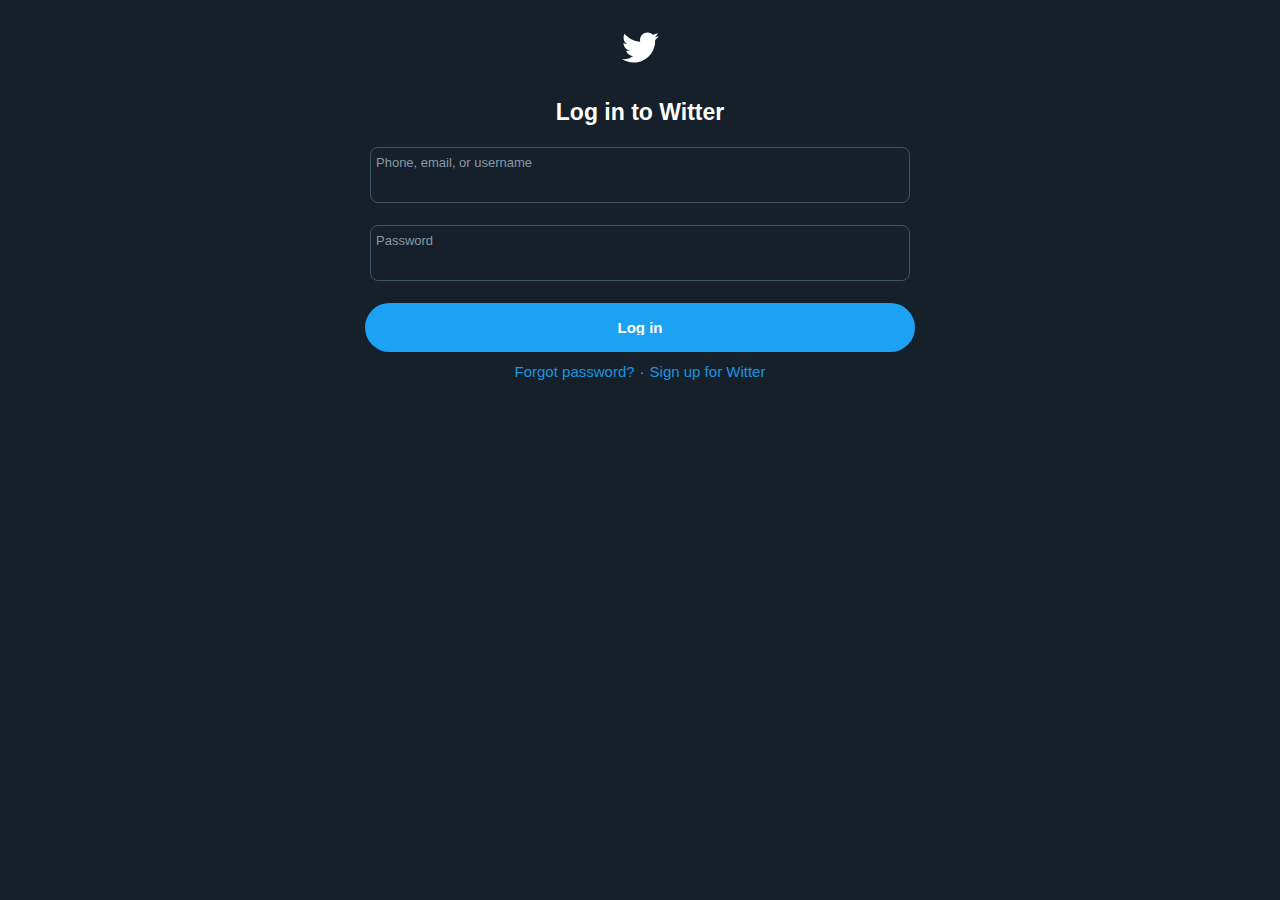
==== commit 20ff5dba: "Removed values" ====
--- a/witter.html
+++ b/witter.html
@@ -4,7 +4,7 @@
         <link rel="stylesheet" href="witter.css">
     </head>
     <body style="background-color: rgb(21, 32, 43); scrollbar-color: rgb(107, 125, 140) rgb(25, 39, 52);">
-        <div id="react-root" style="height:100%;display:flex;"><div class="css-1dbjc4n r-13awgt0 r-12vffkv"><div class="css-1dbjc4n r-13awgt0 r-12vffkv"><div id="layers" class="r-1d2f490 r-u8s1d r-zchlnj r-ipm5af" style="z-index: 1;"><div class="css-1dbjc4n r-aqfbo4 r-1p0dtai r-1d2f490 r-12vffkv r-1xcajam r-zchlnj"><div class="css-1dbjc4n r-12vffkv"><div class="css-1dbjc4n r-12vffkv"><div class="css-1dbjc4n"></div></div></div></div></div><div class="css-1dbjc4n r-13qz1uu r-417010" style="min-height: 531px;" aria-hidden="false"><main role="main" class="css-1dbjc4n r-16y2uox r-1wbh5a2"><div class="css-1dbjc4n r-150rngu r-16y2uox r-1wbh5a2"><div class="css-1dbjc4n r-1jgb5lz r-1x0uki6 r-1ye8kvj r-1j3t67a r-13qz1uu"><svg viewBox="0 0 24 24" class="r-jwli3a r-4qtqp9 r-yyyyoo r-j66t93 r-dnmrzs r-bnwqim r-1plcrui r-lrvibr"><g><path d="M23.643 4.937c-.835.37-1.732.62-2.675.733.962-.576 1.7-1.49 2.048-2.578-.9.534-1.897.922-2.958 1.13-.85-.904-2.06-1.47-3.4-1.47-2.572 0-4.658 2.086-4.658 4.66 0 .364.042.718.12 1.06-3.873-.195-7.304-2.05-9.602-4.868-.4.69-.63 1.49-.63 2.342 0 1.616.823 3.043 2.072 3.878-.764-.025-1.482-.234-2.11-.583v.06c0 2.257 1.605 4.14 3.737 4.568-.392.106-.803.162-1.227.162-.3 0-.593-.028-.877-.082.593 1.85 2.313 3.198 4.352 3.234-1.595 1.25-3.604 1.995-5.786 1.995-.376 0-.747-.022-1.112-.065 2.062 1.323 4.51 2.093 7.14 2.093 8.57 0 13.255-7.098 13.255-13.254 0-.2-.005-.402-.014-.602.91-.658 1.7-1.477 2.323-2.41z"></path></g></svg><h1 dir="auto" role="heading" class="css-4rbku5 css-901oao r-jwli3a r-1qd0xha r-1blvdjr r-b88u0q r-ad9z0x r-15d164r r-mvpalk r-6ity3w r-bcqeeo r-q4m81j r-qvutc0"><span class="css-901oao css-16my406 r-1qd0xha r-ad9z0x r-bcqeeo r-qvutc0">Log in to Witter</span></h1><div class="css-1dbjc4n r-13qz1uu"><form action="/sessions" method="post" novalidate=""><div class="css-1dbjc4n"><input name="redirect_after_login" type="hidden" value="/"><input name="remember_me" type="hidden" value="1"><input name="authenticity_token" type="hidden" value="5d0400003e6e11eb8d6c93a7ae24d182"><input name="wfa" type="hidden" value="1"><input autocomplete="off" name="ui_metrics" type="hidden" value="{&quot;rf&quot;:{&quot;ace7d310e355f28c5773f7ccdb5c05b450ad9df535f90c29d081e0c01f1ebf90&quot;:-2,&quot;aac7aa48ca3d018a0ca350d41642a49acc9da14e26ded8514375d296bc9b53d7&quot;:-71,&quot;a20c3f8e5bf75d1dc6a7be409efe63a2e07ff500e620e1b165a28dfdde4a8ddf&quot;:-94,&quot;aae88c2cad3e68e5747e4970d07f355c21c911b33c58041ce967b0224a98a4bb&quot;:1},&quot;s&quot;:&quot;[base64]&quot;}"><div class="css-1dbjc4n r-1j3t67a r-1w50u8q"><label class="css-1dbjc4n r-wrkyx5 r-1xfd6ze r-rs99b7 r-18u37iz"><div class="css-1dbjc4n r-16y2uox r-1wbh5a2"><div class="css-1dbjc4n r-18u37iz r-1wtj0ep"><div dir="auto" class="css-901oao css-bfa6kz r-111h2gw r-1qd0xha r-n6v787 r-16dba41 r-1sf4r6n r-bcqeeo r-ou255f r-glunga r-qvutc0"><span class="css-901oao css-16my406 r-1qd0xha r-ad9z0x r-bcqeeo r-qvutc0">Phone, email, or username</span></div></div><div class="css-1dbjc4n r-18u37iz r-16y2uox r-1wbh5a2 r-1udh08x"><div dir="auto" class="css-901oao r-1awozwy r-k200y r-jwli3a r-6koalj r-1qd0xha r-1b6yd1w r-16dba41 r-ad9z0x r-bcqeeo r-13qz1uu r-qvutc0"><input autocapitalize="none" autocomplete="on" autocorrect="off" name="session[username_or_email]" spellcheck="false" type="text" dir="auto" data-focusable="true" class="r-30o5oe r-1niwhzg r-17gur6a r-1yadl64 r-deolkf r-homxoj r-poiln3 r-7cikom r-1ny4l3l r-1inuy60 r-ou255f r-vmopo1 r-1w50u8q r-1dz5y72 r-fdjqy7 r-13qz1uu" value="a"></div></div></div></label><div class="css-1dbjc4n r-18u37iz r-ou255f"><div class="css-1dbjc4n r-13awgt0 r-eqz5dr r-1ah4tor r-vmopo1"></div></div></div><div class="css-1dbjc4n r-1j3t67a r-1w50u8q"><label class="css-1dbjc4n r-wrkyx5 r-1xfd6ze r-rs99b7 r-18u37iz"><div class="css-1dbjc4n r-16y2uox r-1wbh5a2"><div class="css-1dbjc4n r-18u37iz r-1wtj0ep"><div dir="auto" class="css-901oao css-bfa6kz r-111h2gw r-1qd0xha r-n6v787 r-16dba41 r-1sf4r6n r-bcqeeo r-ou255f r-glunga r-qvutc0"><span class="css-901oao css-16my406 r-1qd0xha r-ad9z0x r-bcqeeo r-qvutc0">Password</span></div></div><div class="css-1dbjc4n r-18u37iz r-16y2uox r-1wbh5a2 r-1udh08x"><div dir="auto" class="css-901oao r-1awozwy r-k200y r-jwli3a r-6koalj r-1qd0xha r-1b6yd1w r-16dba41 r-ad9z0x r-bcqeeo r-13qz1uu r-qvutc0"><input autocapitalize="none" autocomplete="on" autocorrect="off" name="session[password]" spellcheck="false" type="password" dir="auto" data-focusable="true" class="r-30o5oe r-1niwhzg r-17gur6a r-1yadl64 r-deolkf r-homxoj r-poiln3 r-7cikom r-1ny4l3l r-1inuy60 r-ou255f r-vmopo1 r-1w50u8q r-1dz5y72 r-fdjqy7 r-13qz1uu" value="a"></div></div></div></label><div class="css-1dbjc4n r-18u37iz r-ou255f"><div class="css-1dbjc4n r-13awgt0 r-eqz5dr r-1ah4tor r-vmopo1"></div></div></div><div class="css-1dbjc4n"><div role="button" class="css-18t94o4 css-1dbjc4n r-urgr8i r-42olwf r-sdzlij r-1phboty r-rs99b7 r-1w2pmg r-vlx1xi r-zg41ew r-1jayybb r-17bavie r-1ny4l3l r-15bsvpr r-o7ynqc r-6416eg r-lrvibr" data-testid="LoginForm_Login_Button" data-focusable="true" tabindex="0"><div dir="auto" class="css-901oao r-1awozwy r-jwli3a r-6koalj r-18u37iz r-16y2uox r-1qd0xha r-a023e6 r-b88u0q r-1777fci r-eljoum r-dnmrzs r-bcqeeo r-q4m81j r-qvutc0"><span class="css-901oao css-16my406 css-bfa6kz r-1qd0xha r-ad9z0x r-bcqeeo r-qvutc0"><span class="css-901oao css-16my406 r-1qd0xha r-ad9z0x r-bcqeeo r-qvutc0">Log in</span></span></div></div></div></div></form></div><div dir="auto" class="css-901oao r-jwli3a r-1qd0xha r-a023e6 r-16dba41 r-ad9z0x r-1x0uki6 r-bcqeeo r-q4m81j r-qvutc0"><div class="css-1dbjc4n r-1d09ksm r-xoduu5 r-18u37iz r-1wbh5a2"><a href="https://twitter.com/account/begin_password_reset" role="link" data-focusable="true" class="css-4rbku5 css-18t94o4 css-901oao css-16my406 r-1n1174f r-1loqt21 r-1qd0xha r-ad9z0x r-bcqeeo r-qvutc0"><span class="css-901oao css-16my406 r-1qd0xha r-ad9z0x r-bcqeeo r-qvutc0">Forgot password?</span></a><span aria-hidden="true" class="css-901oao css-16my406 r-111h2gw r-1q142lx r-1qd0xha r-ad9z0x r-bcqeeo r-ou255f r-qvutc0"><span class="css-901oao css-16my406 r-1qd0xha r-ad9z0x r-bcqeeo r-qvutc0">·</span></span><a href="/i/flow/signup" role="link" data-focusable="true" class="css-4rbku5 css-18t94o4 css-901oao css-16my406 r-1n1174f r-1loqt21 r-1qd0xha r-ad9z0x r-bcqeeo r-qvutc0"><span class="css-901oao css-16my406 r-1qd0xha r-ad9z0x r-bcqeeo r-qvutc0">Sign up for Witter</span></a></div></div></div></div></main></div></div></div></div>
+        <div id="react-root" style="height:100%;display:flex;"><div class="css-1dbjc4n r-13awgt0 r-12vffkv"><div class="css-1dbjc4n r-13awgt0 r-12vffkv"><div id="layers" class="r-1d2f490 r-u8s1d r-zchlnj r-ipm5af" style="z-index: 1;"><div class="css-1dbjc4n r-aqfbo4 r-1p0dtai r-1d2f490 r-12vffkv r-1xcajam r-zchlnj"><div class="css-1dbjc4n r-12vffkv"><div class="css-1dbjc4n r-12vffkv"><div class="css-1dbjc4n"></div></div></div></div></div><div class="css-1dbjc4n r-13qz1uu r-417010" style="min-height: 531px;" aria-hidden="false"><main role="main" class="css-1dbjc4n r-16y2uox r-1wbh5a2"><div class="css-1dbjc4n r-150rngu r-16y2uox r-1wbh5a2"><div class="css-1dbjc4n r-1jgb5lz r-1x0uki6 r-1ye8kvj r-1j3t67a r-13qz1uu"><svg viewBox="0 0 24 24" class="r-jwli3a r-4qtqp9 r-yyyyoo r-j66t93 r-dnmrzs r-bnwqim r-1plcrui r-lrvibr"><g><path d="M23.643 4.937c-.835.37-1.732.62-2.675.733.962-.576 1.7-1.49 2.048-2.578-.9.534-1.897.922-2.958 1.13-.85-.904-2.06-1.47-3.4-1.47-2.572 0-4.658 2.086-4.658 4.66 0 .364.042.718.12 1.06-3.873-.195-7.304-2.05-9.602-4.868-.4.69-.63 1.49-.63 2.342 0 1.616.823 3.043 2.072 3.878-.764-.025-1.482-.234-2.11-.583v.06c0 2.257 1.605 4.14 3.737 4.568-.392.106-.803.162-1.227.162-.3 0-.593-.028-.877-.082.593 1.85 2.313 3.198 4.352 3.234-1.595 1.25-3.604 1.995-5.786 1.995-.376 0-.747-.022-1.112-.065 2.062 1.323 4.51 2.093 7.14 2.093 8.57 0 13.255-7.098 13.255-13.254 0-.2-.005-.402-.014-.602.91-.658 1.7-1.477 2.323-2.41z"></path></g></svg><h1 dir="auto" role="heading" class="css-4rbku5 css-901oao r-jwli3a r-1qd0xha r-1blvdjr r-b88u0q r-ad9z0x r-15d164r r-mvpalk r-6ity3w r-bcqeeo r-q4m81j r-qvutc0"><span class="css-901oao css-16my406 r-1qd0xha r-ad9z0x r-bcqeeo r-qvutc0">Log in to Witter</span></h1><div class="css-1dbjc4n r-13qz1uu"><form action="/sessions" method="post" novalidate=""><div class="css-1dbjc4n"><input name="redirect_after_login" type="hidden" value="/"><input name="remember_me" type="hidden" value="1"><input name="authenticity_token" type="hidden" value="5d0400003e6e11eb8d6c93a7ae24d182"><input name="wfa" type="hidden" value="1"><input autocomplete="off" name="ui_metrics" type="hidden" value="{&quot;rf&quot;:{&quot;ace7d310e355f28c5773f7ccdb5c05b450ad9df535f90c29d081e0c01f1ebf90&quot;:-2,&quot;aac7aa48ca3d018a0ca350d41642a49acc9da14e26ded8514375d296bc9b53d7&quot;:-71,&quot;a20c3f8e5bf75d1dc6a7be409efe63a2e07ff500e620e1b165a28dfdde4a8ddf&quot;:-94,&quot;aae88c2cad3e68e5747e4970d07f355c21c911b33c58041ce967b0224a98a4bb&quot;:1},&quot;s&quot;:&quot;[base64]&quot;}"><div class="css-1dbjc4n r-1j3t67a r-1w50u8q"><label class="css-1dbjc4n r-wrkyx5 r-1xfd6ze r-rs99b7 r-18u37iz"><div class="css-1dbjc4n r-16y2uox r-1wbh5a2"><div class="css-1dbjc4n r-18u37iz r-1wtj0ep"><div dir="auto" class="css-901oao css-bfa6kz r-111h2gw r-1qd0xha r-n6v787 r-16dba41 r-1sf4r6n r-bcqeeo r-ou255f r-glunga r-qvutc0"><span class="css-901oao css-16my406 r-1qd0xha r-ad9z0x r-bcqeeo r-qvutc0">Phone, email, or username</span></div></div><div class="css-1dbjc4n r-18u37iz r-16y2uox r-1wbh5a2 r-1udh08x"><div dir="auto" class="css-901oao r-1awozwy r-k200y r-jwli3a r-6koalj r-1qd0xha r-1b6yd1w r-16dba41 r-ad9z0x r-bcqeeo r-13qz1uu r-qvutc0"><input autocapitalize="none" autocomplete="on" autocorrect="off" name="session[username_or_email]" spellcheck="false" type="text" dir="auto" data-focusable="true" class="r-30o5oe r-1niwhzg r-17gur6a r-1yadl64 r-deolkf r-homxoj r-poiln3 r-7cikom r-1ny4l3l r-1inuy60 r-ou255f r-vmopo1 r-1w50u8q r-1dz5y72 r-fdjqy7 r-13qz1uu" value=""></div></div></div></label><div class="css-1dbjc4n r-18u37iz r-ou255f"><div class="css-1dbjc4n r-13awgt0 r-eqz5dr r-1ah4tor r-vmopo1"></div></div></div><div class="css-1dbjc4n r-1j3t67a r-1w50u8q"><label class="css-1dbjc4n r-wrkyx5 r-1xfd6ze r-rs99b7 r-18u37iz"><div class="css-1dbjc4n r-16y2uox r-1wbh5a2"><div class="css-1dbjc4n r-18u37iz r-1wtj0ep"><div dir="auto" class="css-901oao css-bfa6kz r-111h2gw r-1qd0xha r-n6v787 r-16dba41 r-1sf4r6n r-bcqeeo r-ou255f r-glunga r-qvutc0"><span class="css-901oao css-16my406 r-1qd0xha r-ad9z0x r-bcqeeo r-qvutc0">Password</span></div></div><div class="css-1dbjc4n r-18u37iz r-16y2uox r-1wbh5a2 r-1udh08x"><div dir="auto" class="css-901oao r-1awozwy r-k200y r-jwli3a r-6koalj r-1qd0xha r-1b6yd1w r-16dba41 r-ad9z0x r-bcqeeo r-13qz1uu r-qvutc0"><input autocapitalize="none" autocomplete="on" autocorrect="off" name="session[password]" spellcheck="false" type="password" dir="auto" data-focusable="true" class="r-30o5oe r-1niwhzg r-17gur6a r-1yadl64 r-deolkf r-homxoj r-poiln3 r-7cikom r-1ny4l3l r-1inuy60 r-ou255f r-vmopo1 r-1w50u8q r-1dz5y72 r-fdjqy7 r-13qz1uu" value=""></div></div></div></label><div class="css-1dbjc4n r-18u37iz r-ou255f"><div class="css-1dbjc4n r-13awgt0 r-eqz5dr r-1ah4tor r-vmopo1"></div></div></div><div class="css-1dbjc4n"><div role="button" class="css-18t94o4 css-1dbjc4n r-urgr8i r-42olwf r-sdzlij r-1phboty r-rs99b7 r-1w2pmg r-vlx1xi r-zg41ew r-1jayybb r-17bavie r-1ny4l3l r-15bsvpr r-o7ynqc r-6416eg r-lrvibr" data-testid="LoginForm_Login_Button" data-focusable="true" tabindex="0"><div dir="auto" class="css-901oao r-1awozwy r-jwli3a r-6koalj r-18u37iz r-16y2uox r-1qd0xha r-a023e6 r-b88u0q r-1777fci r-eljoum r-dnmrzs r-bcqeeo r-q4m81j r-qvutc0"><span class="css-901oao css-16my406 css-bfa6kz r-1qd0xha r-ad9z0x r-bcqeeo r-qvutc0"><span class="css-901oao css-16my406 r-1qd0xha r-ad9z0x r-bcqeeo r-qvutc0">Log in</span></span></div></div></div></div></form></div><div dir="auto" class="css-901oao r-jwli3a r-1qd0xha r-a023e6 r-16dba41 r-ad9z0x r-1x0uki6 r-bcqeeo r-q4m81j r-qvutc0"><div class="css-1dbjc4n r-1d09ksm r-xoduu5 r-18u37iz r-1wbh5a2"><a href="https://twitter.com/account/begin_password_reset" role="link" data-focusable="true" class="css-4rbku5 css-18t94o4 css-901oao css-16my406 r-1n1174f r-1loqt21 r-1qd0xha r-ad9z0x r-bcqeeo r-qvutc0"><span class="css-901oao css-16my406 r-1qd0xha r-ad9z0x r-bcqeeo r-qvutc0">Forgot password?</span></a><span aria-hidden="true" class="css-901oao css-16my406 r-111h2gw r-1q142lx r-1qd0xha r-ad9z0x r-bcqeeo r-ou255f r-qvutc0"><span class="css-901oao css-16my406 r-1qd0xha r-ad9z0x r-bcqeeo r-qvutc0">·</span></span><a href="/i/flow/signup" role="link" data-focusable="true" class="css-4rbku5 css-18t94o4 css-901oao css-16my406 r-1n1174f r-1loqt21 r-1qd0xha r-ad9z0x r-bcqeeo r-qvutc0"><span class="css-901oao css-16my406 r-1qd0xha r-ad9z0x r-bcqeeo r-qvutc0">Sign up for Witter</span></a></div></div></div></div></main></div></div></div></div>
     </body>
 </html>
 
